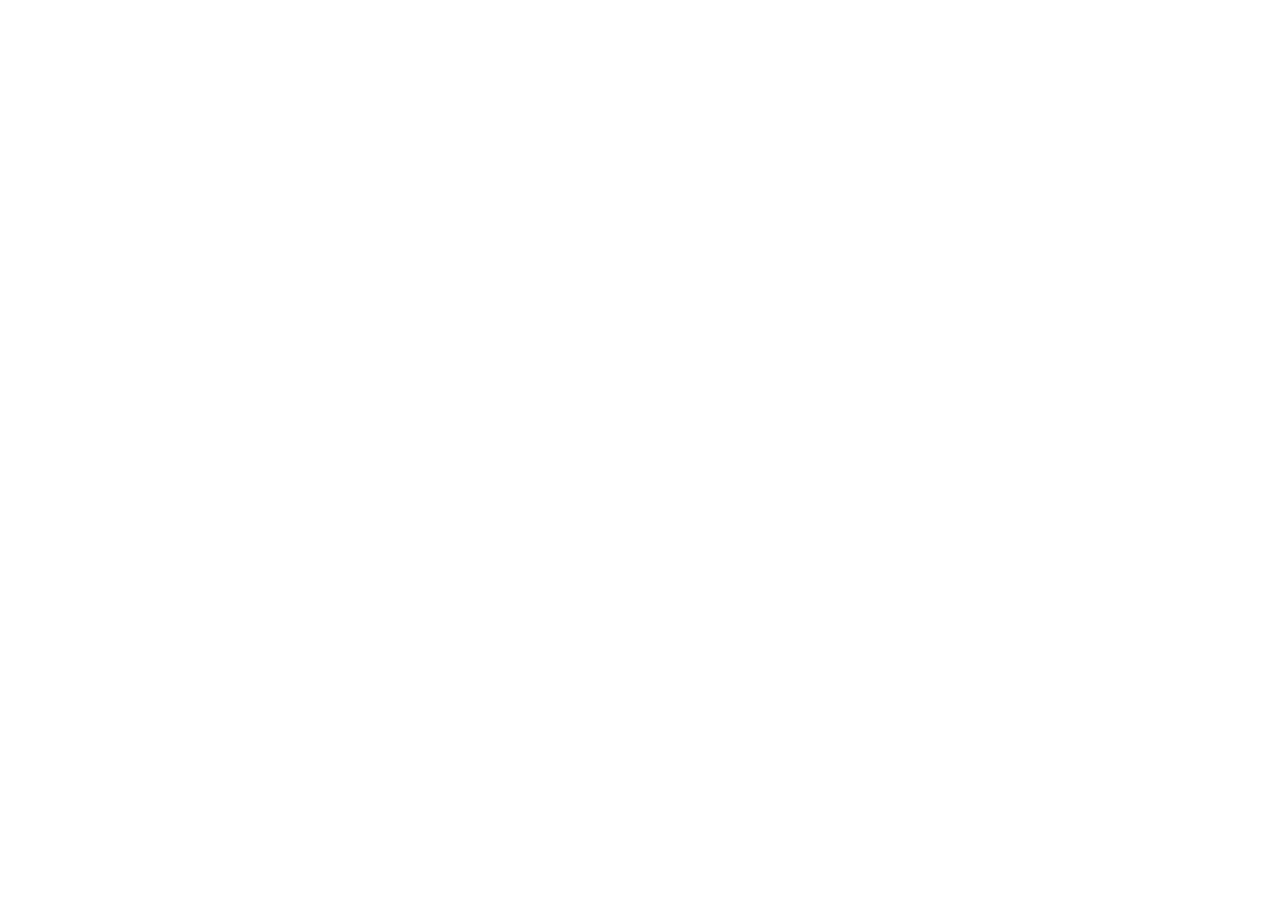
==== server/public/index.html @ f0e1d3cd "creando el lector de serial, el servidor y un html de prueba" ====
<!DOCTYPE html>
<html lang="en">
<head>
	<meta charset="UTF-8">
	<title>SEL Proyecto</title>
</head>
<body>
	<h1 id="v"></h1>
	<script src="/socket.io/socket.io.js" charset="utf-8"></script>
	<script src="main.js"></script>
</body>
</html>
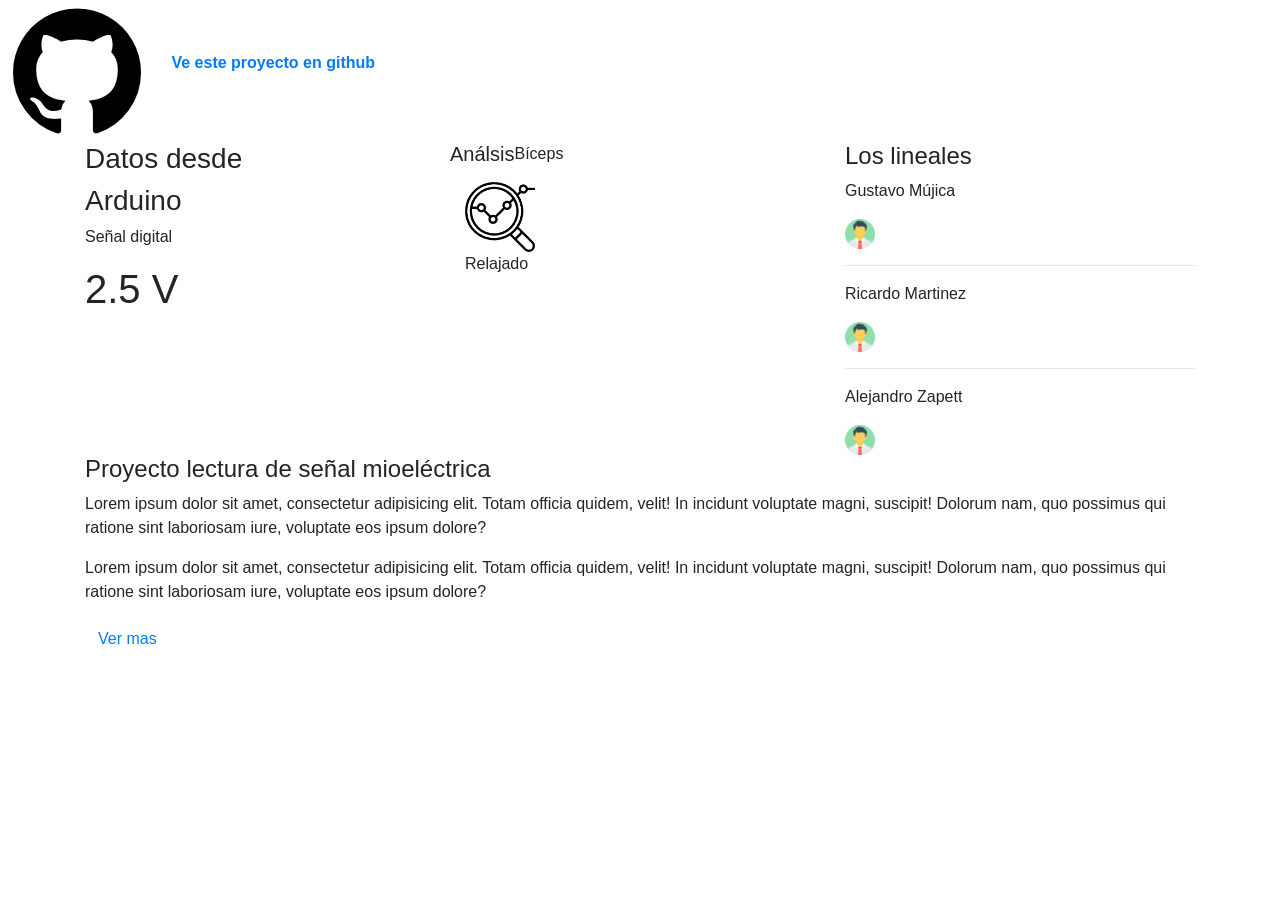
==== commit d219a601: "maquetacion de la vista principal y pruebas de tráfico de datos lista, inicio de maquetación de la d" ====
--- a/server/public/index.html
+++ b/server/public/index.html
@@ -3,8 +3,85 @@
 <head>
 	<meta charset="UTF-8">
 	<title>SEL Proyecto</title>
+	<link rel="stylesheet" href="https://stackpath.bootstrapcdn.com/bootstrap/4.1.3/css/bootstrap.min.css" integrity="sha384-MCw98/SFnGE8fJT3GXwEOngsV7Zt27NXFoaoApmYm81iuXoPkFOJwJ8ERdknLPMO" crossorigin="anonymous">
+	<link rel="stylesheet" href="/css/style.css">
 </head>
 <body>
+	<div class="header-s">
+		<!--link al proyecto en github (img y un título)
+		-->
+	</div>
+	<header>
+		<!--Nombre de la materia, Nombre del proyecto, nombre del equipo-->
+		<a class="btn" href="https://github.com/AlejandroZapett/proyectoSELjsArduino">
+			<img src="./img/github-logo.png" alt="github">
+		</a>
+		<a href="https://github.com/AlejandroZapett/proyectoSELjsArduino" class="btn">
+			<strong><p>Ve este proyecto en github</p></strong>
+		</a>
+	</header>
+	<div class="header-s2"></div>
+	<!--Cuerpo del proyecto-->
+	<div class="cont">
+		<div class="container">
+			<div class="row">
+				<div class="col-xl-4 col-lg-4 col-md-4 col-12">
+					<div class="cc">
+						<!--Datos de voltaje-->
+						<h3>Datos desde</h3>
+						<h3>Arduino</h3>
+						<p>Señal digital</p>
+						<h1 id="valor">2.5 V</h1>
+					</div>
+				</div>
+				<div class="col-xl-4 col-lg-4 col-md-4 col-12">
+					<div class="cc" id="colores">
+						<!--Card de colores-->
+						<div class="row">
+							<h5>Análsis</h5>
+							<p id="B">Bíceps</p>
+						</div>
+						<div class="row-colors">
+							<img src="./img/analysis.png" alt="analysis" style="height: 70px; width: 70px;">
+							<p id="tipo-carga">Relajado</p>
+						</div>
+					</div>
+				</div>
+				<div class="col-xl-4 col-lg-4 col-md-4 col-12">
+					<div class="cc">
+						<!--Datos del equipo-->
+						<h4>Los lineales</h4>
+						<div class="cont-team">
+							<div class="row-team">
+								<p>Gustavo Mújica</p>
+								
+								<img src="./img/man.png" alt="foto" style="width: 30px; height: 30px;">
+							</div>
+							<hr>
+							<div class="row-team">
+								<p>Ricardo Martinez</p>
+								<img src="./img/man.png" alt="foto" style="width: 30px; height: 30px;">
+							</div>
+							<hr>
+							<div class="row-team">
+								<p>Alejandro Zapett</p>
+								<img src="./img/man.png" alt="foto" style="width: 30px; height: 30px;">
+							</div>
+						</div>
+					</div>
+				</div>
+				<div class="col-12">
+					<div class="cc info">
+						<!--Más información-->
+						<h4>Proyecto lectura de señal mioeléctrica</h4>
+						<p>Lorem ipsum dolor sit amet, consectetur adipisicing elit. Totam officia quidem, velit! In incidunt voluptate magni, suscipit! Dolorum nam, quo possimus qui ratione sint laboriosam iure, voluptate eos ipsum dolore?</p>
+						<p>Lorem ipsum dolor sit amet, consectetur adipisicing elit. Totam officia quidem, velit! In incidunt voluptate magni, suscipit! Dolorum nam, quo possimus qui ratione sint laboriosam iure, voluptate eos ipsum dolore?</p>
+						<a class="btn" href="./documentacion.html">Ver mas</a>
+					</div>
+				</div>
+			</div>
+		</div>
+	</div>
 	<h1 id="v"></h1>
 	<script src="/socket.io/socket.io.js" charset="utf-8"></script>
 	<script src="main.js"></script>
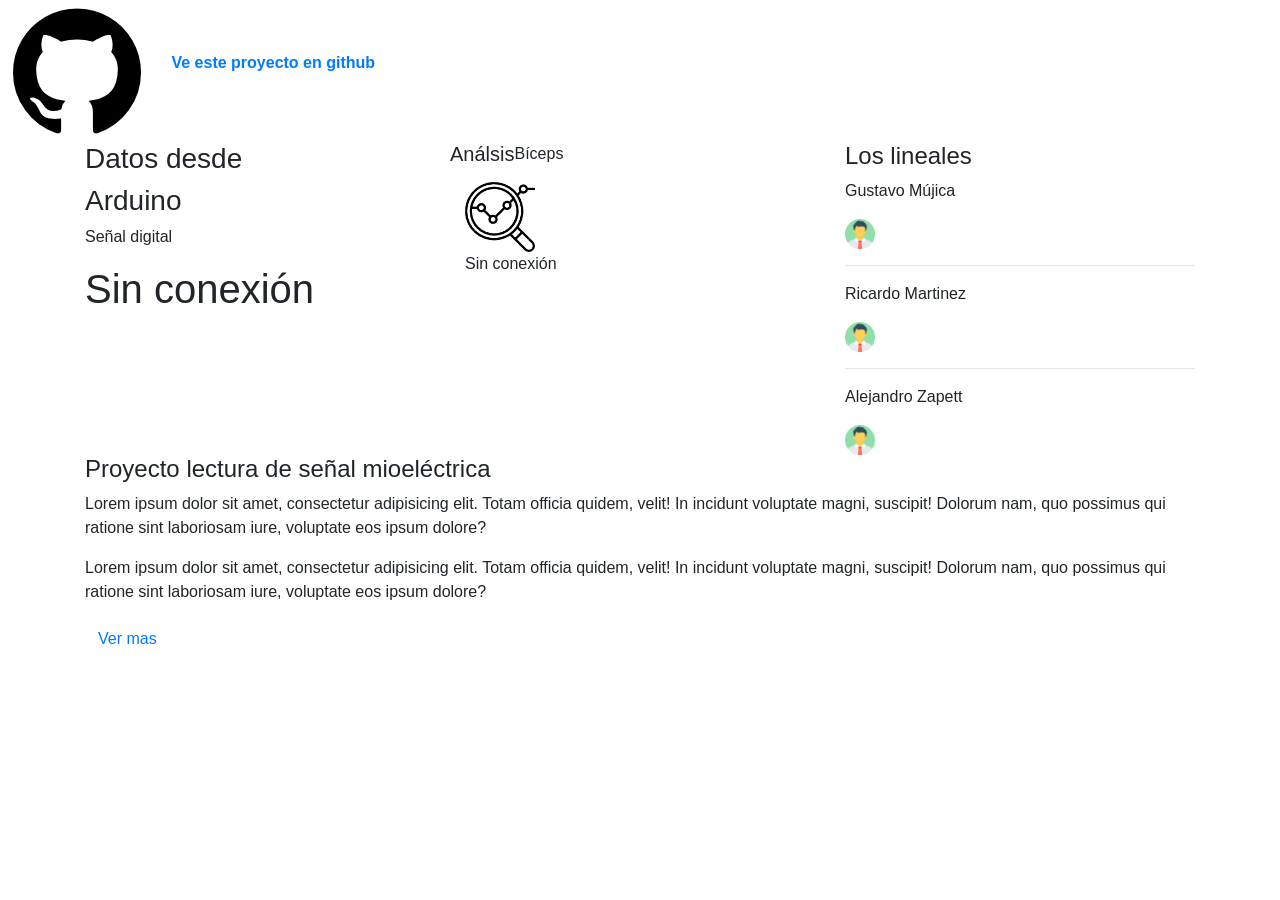
==== commit 14d323f9: "arreglando vista para cuando no hay conexión" ====
--- a/server/public/index.html
+++ b/server/public/index.html
@@ -7,10 +7,6 @@
 	<link rel="stylesheet" href="/css/style.css">
 </head>
 <body>
-	<div class="header-s">
-		<!--link al proyecto en github (img y un título)
-		-->
-	</div>
 	<header>
 		<!--Nombre de la materia, Nombre del proyecto, nombre del equipo-->
 		<a class="btn" href="https://github.com/AlejandroZapett/proyectoSELjsArduino">
@@ -31,7 +27,7 @@
 						<h3>Datos desde</h3>
 						<h3>Arduino</h3>
 						<p>Señal digital</p>
-						<h1 id="valor">2.5 V</h1>
+						<h1 id="valor">Sin conexión</h1>
 					</div>
 				</div>
 				<div class="col-xl-4 col-lg-4 col-md-4 col-12">
@@ -43,7 +39,7 @@
 						</div>
 						<div class="row-colors">
 							<img src="./img/analysis.png" alt="analysis" style="height: 70px; width: 70px;">
-							<p id="tipo-carga">Relajado</p>
+							<p id="tipo-carga">Sin conexión</p>
 						</div>
 					</div>
 				</div>
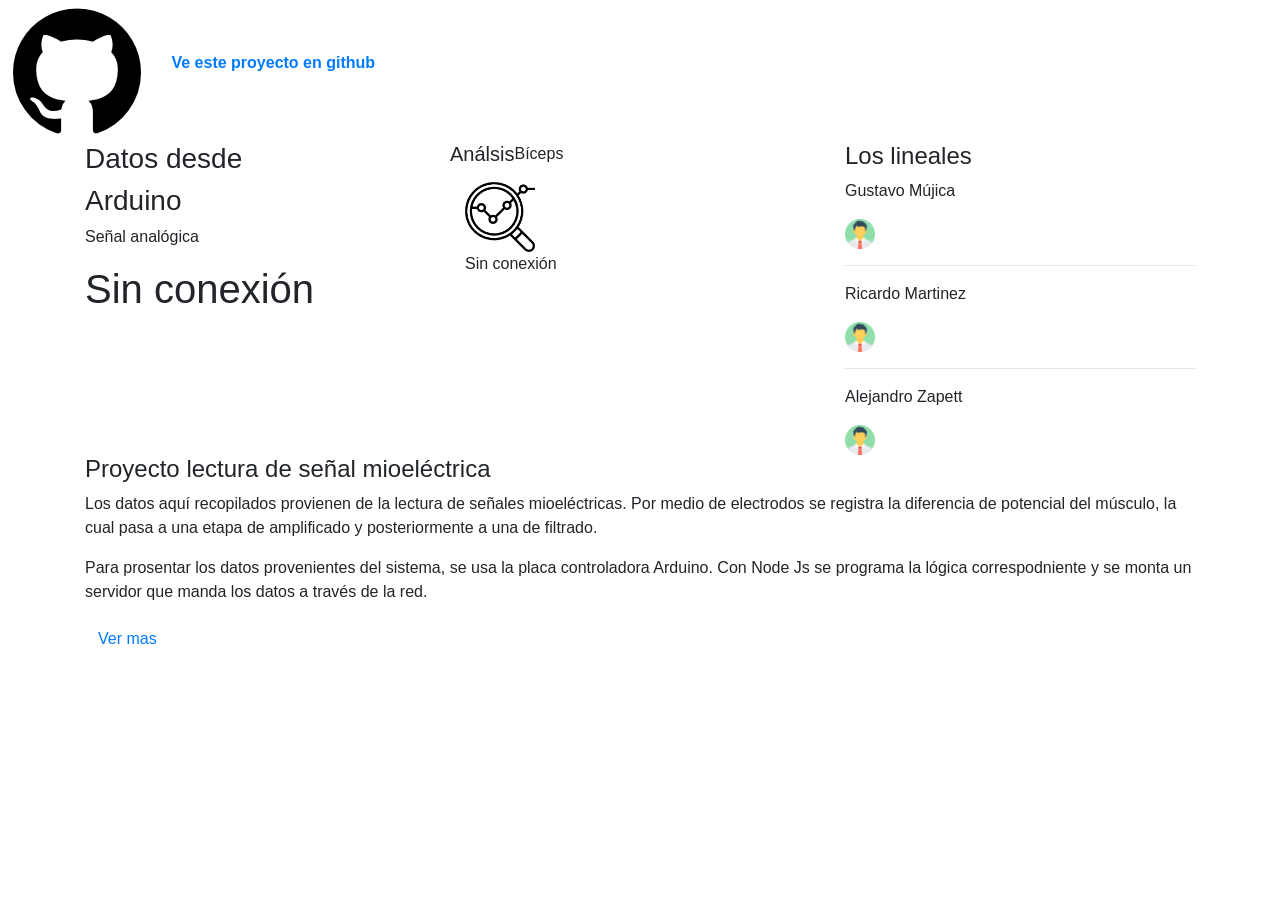
==== commit 60bac255: "entrega final del proyecto, con integración con arduino uno" ====
--- a/server/public/index.html
+++ b/server/public/index.html
@@ -26,7 +26,7 @@
 						<!--Datos de voltaje-->
 						<h3>Datos desde</h3>
 						<h3>Arduino</h3>
-						<p>Señal digital</p>
+						<p>Señal analógica</p>
 						<h1 id="valor">Sin conexión</h1>
 					</div>
 				</div>
@@ -70,8 +70,10 @@
 					<div class="cc info">
 						<!--Más información-->
 						<h4>Proyecto lectura de señal mioeléctrica</h4>
-						<p>Lorem ipsum dolor sit amet, consectetur adipisicing elit. Totam officia quidem, velit! In incidunt voluptate magni, suscipit! Dolorum nam, quo possimus qui ratione sint laboriosam iure, voluptate eos ipsum dolore?</p>
-						<p>Lorem ipsum dolor sit amet, consectetur adipisicing elit. Totam officia quidem, velit! In incidunt voluptate magni, suscipit! Dolorum nam, quo possimus qui ratione sint laboriosam iure, voluptate eos ipsum dolore?</p>
+						<div class="overflow">
+							<p>Los datos aquí recopilados provienen de la lectura de señales mioeléctricas. Por medio de electrodos se registra la diferencia de potencial del músculo, la cual pasa a una etapa de amplificado y posteriormente a una de filtrado.</p>
+							<p>Para prosentar los datos provenientes del sistema, se usa la placa controladora Arduino. Con Node Js se programa la lógica correspodniente y se monta un servidor que manda los datos a través de la red.</p>
+						</div>
 						<a class="btn" href="./documentacion.html">Ver mas</a>
 					</div>
 				</div>
